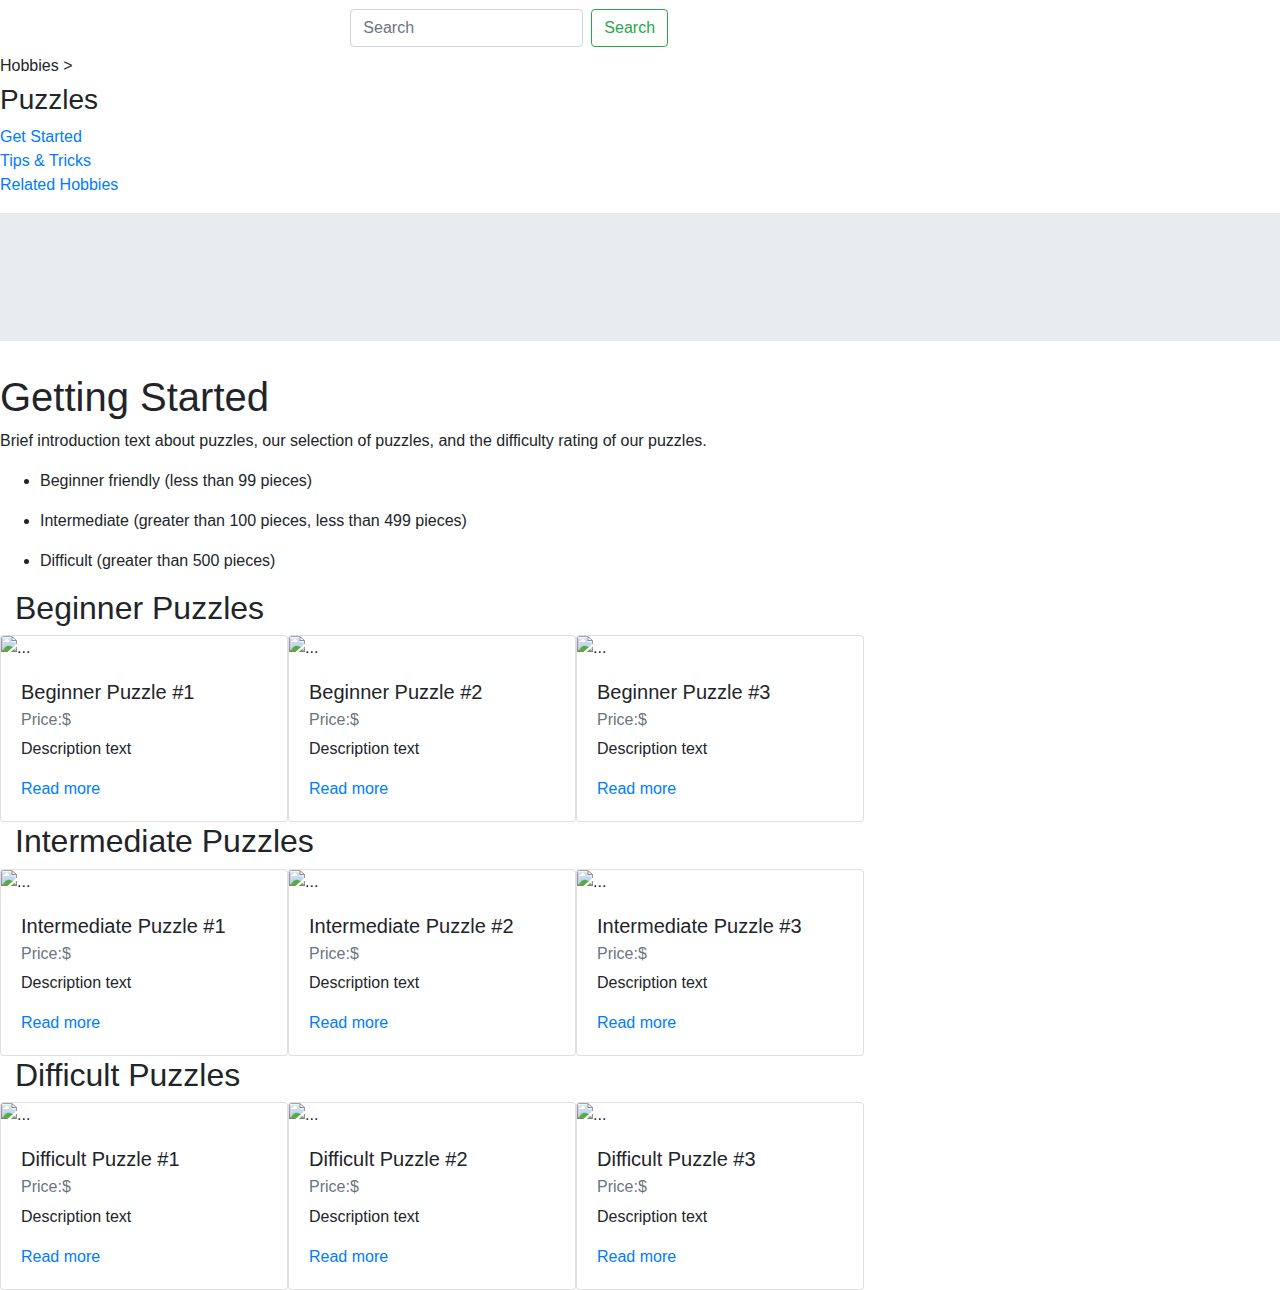
==== index.html @ 5b0d675b "changes" ====
<!DOCTYPE html>
<html lang="en">

<head>
  <!-- Global site tag (gtag.js) - Google Analytics -->
  <script async src="https://www.googletagmanager.com/gtag/js?id=G-N2RT15GYRR"></script>
  <script>
    window.dataLayer = window.dataLayer || [];
    function gtag() { dataLayer.push(arguments); }
    gtag('js', new Date());

    gtag('config', 'G-N2RT15GYRR');
  </script>
  <meta charset="UTF-8">
  <meta name="viewport" content="width=device-width, initial-scale=1.0">
  <title>Megha's Hobby Shop</title>
  <link rel="stylesheet" href="https://stackpath.bootstrapcdn.com/bootstrap/4.3.1/css/bootstrap.min.css"
    integrity="sha384-ggOyR0iXCbMQv3Xipma34MD+dH/1fQ784/j6cY/iJTQUOhcWr7x9JvoRxT2MZw1T" crossorigin="anonymous">
  <link rel="stylesheet" href="/UX_UI_FE_21/css/index.css">
</head>

<body>
  <!-- Main navigation bar -->
  <nav class="navbar navbar-expand-lg navbar-dark">
    <a style="font-family: 'Playfair Display', serif;" class="navbar-brand" href="#">Megha's Hobby Shop</a>
    <button class="navbar-toggler" type="button" data-toggle="collapse" data-target="#navbarNav"
      aria-controls="navbarNav" aria-expanded="false" aria-label="Toggle navigation">
      <span class="navbar-toggler-icon"></span>
    </button>
    <div class="collapse navbar-collapse" id="navbarNav">
      <ul class="navbar-nav">
        <li class="nav-item active">
          <a class="nav-link" href="#">Hobbies <span class="sr-only">(current)</span></a>
        </li>
        <li class="nav-item">
          <a class="nav-link" href="#">Contact</a>
        </li>
      </ul>
      <form class="form-inline my-2 my-lg-0">
        <input class="form-control mr-sm-2" type="search" placeholder="Search" aria-label="Search">
        <button class="btn btn-outline-success my-2 my-sm-0" type="submit">Search</button>
      </form>
    </div>
  </nav>

  <div class="wrapper">
    <!-- Sidebar -->
    <nav id="sidebar">
      <div class="sidebar-header">
        <h6>Hobbies ></h6>
        <h3>Puzzles</h3>
      </div>

      <ul class="list-unstyled components">
        <li>
          <a href="index.html">Get Started</a>
        </li>
        <li>
          <a href="p_tt.html">Tips & Tricks</a>
        </li>
        <li>
          <a href="p_related.html">Related Hobbies</a>
        </li>
      </ul>
    </nav>

    <div class="jumbotron jumbotron-fluid" id="gettingStarted">
      <div class="container">
      </div>
    </div>

    <h1>Getting Started</h1>
    <p>Brief introduction text about puzzles, our selection of puzzles, and the difficulty rating of our puzzles.</p>
    <ul id="difficultyLevels">
      <li>
        <p>Beginner friendly (less than 99 pieces)</p>
      </li>
      <li>
        <p>Intermediate (greater than 100 pieces, less than 499 pieces)</p>
      </li>
      <li>
        <p>Difficult (greater than 500 pieces)</p>
      </li>
    </ul>


    <div class="container-fluid beginnerPuzzles">
      <h2>Beginner Puzzles</h2>
      <div class="row beginner">
        <div class="card" style="width: 18rem;">
          <img src="..." class="card-img-top" alt="...">
          <div class="card-body">
            <h5 class="card-title">Beginner Puzzle #1</h5>
            <h6 class="card-subtitle mb-2 text-muted">Price:$</h6>
            <p class="card-text">Description text</p>
            <a href="#" class="card-link">Read more</a>
          </div>
        </div>

        <div class="card" style="width: 18rem;">
          <img src="..." class="card-img-top" alt="...">
          <div class="card-body">
            <h5 class="card-title">Beginner Puzzle #2</h5>
            <h6 class="card-subtitle mb-2 text-muted">Price:$</h6>
            <p class="card-text">Description text</p>
            <a href="#" class="card-link">Read more</a>
          </div>
        </div>

        <div class="card" style="width: 18rem;">
          <img src="..." class="card-img-top" alt="...">
          <div class="card-body">
            <h5 class="card-title">Beginner Puzzle #3</h5>
            <h6 class="card-subtitle mb-2 text-muted">Price:$</h6>
            <p class="card-text">Description text</p>
            <a href="#" class="card-link">Read more</a>
          </div>
        </div>
      </div>
    </div>

    <div class="container-fluid interPuzzles">
      <h2>Intermediate Puzzles</h2>
      <div class="row intermediate">
        <div class="card" style="width: 18rem;">
          <img src="..." class="card-img-top" alt="...">
          <div class="card-body">
            <h5 class="card-title">Intermediate Puzzle #1</h5>
            <h6 class="card-subtitle mb-2 text-muted">Price:$</h6>
            <p class="card-text">Description text</p>
            <a href="#" class="card-link">Read more</a>
          </div>
        </div>

        <div class="card" style="width: 18rem;">
          <img src="..." class="card-img-top" alt="...">
          <div class="card-body">
            <h5 class="card-title">Intermediate Puzzle #2</h5>
            <h6 class="card-subtitle mb-2 text-muted">Price:$</h6>
            <p class="card-text">Description text</p>
            <a href="#" class="card-link">Read more</a>
          </div>
        </div>

        <div class="card" style="width: 18rem;">
          <img src="..." class="card-img-top" alt="...">
          <div class="card-body">
            <h5 class="card-title">Intermediate Puzzle #3</h5>
            <h6 class="card-subtitle mb-2 text-muted">Price:$</h6>
            <p class="card-text">Description text</p>
            <a href="#" class="card-link">Read more</a>
          </div>
        </div>
      </div>
    </div>

    <div class="container-fluid difficultPuzzles">
      <h2>Difficult Puzzles</h2>
      <div class="row difficult">
        <div class="card" style="width: 18rem;">
          <img src="..." class="card-img-top" alt="...">
          <div class="card-body">
            <h5 class="card-title">Difficult Puzzle #1</h5>
            <h6 class="card-subtitle mb-2 text-muted">Price:$</h6>
            <p class="card-text">Description text</p>
            <a href="#" class="card-link">Read more</a>
          </div>
        </div>

        <div class="card" style="width: 18rem;">
          <img src="..." class="card-img-top" alt="...">
          <div class="card-body">
            <h5 class="card-title">Difficult Puzzle #2</h5>
            <h6 class="card-subtitle mb-2 text-muted">Price:$</h6>
            <p class="card-text">Description text</p>
            <a href="#" class="card-link">Read more</a>
          </div>
        </div>

        <div class="card" style="width: 18rem;">
          <img src="..." class="card-img-top" alt="...">
          <div class="card-body">
            <h5 class="card-title">Difficult Puzzle #3</h5>
            <h6 class="card-subtitle mb-2 text-muted">Price:$</h6>
            <p class="card-text">Description text</p>
            <a href="#" class="card-link">Read more</a>
          </div>
        </div>
      </div>
    </div>



  </div>
</body>

</html>
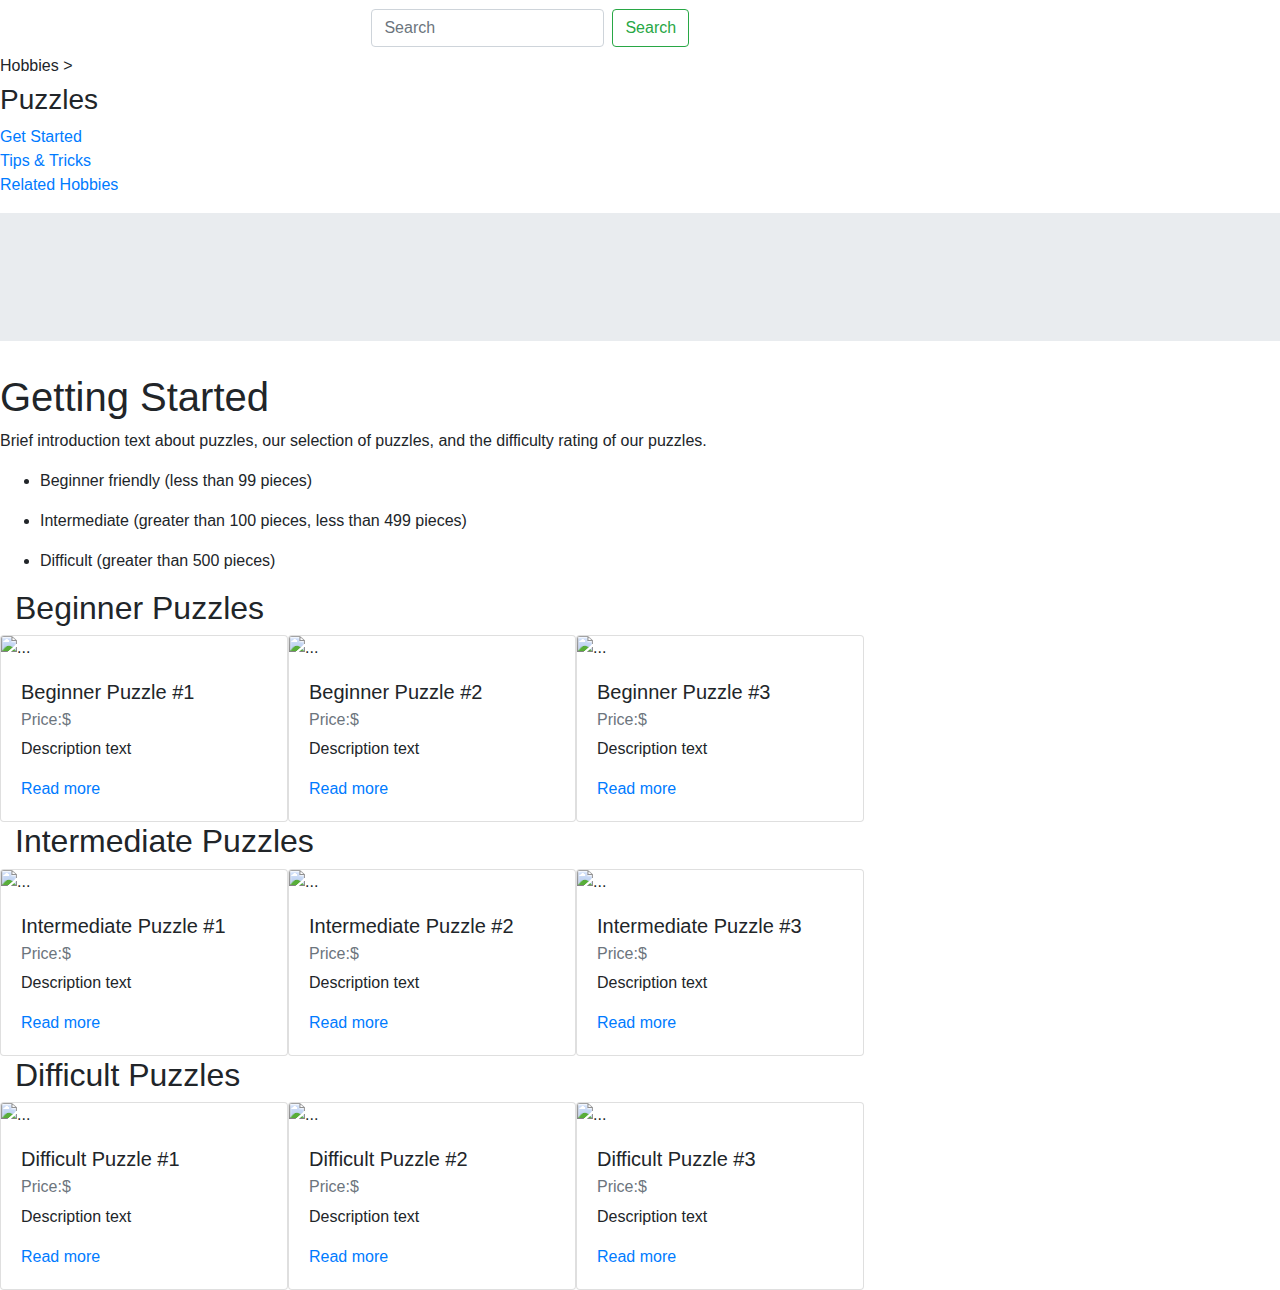
==== commit a6f25866: "Changed navbar shop title" ====
--- a/index.html
+++ b/index.html
@@ -17,12 +17,24 @@
   <link rel="stylesheet" href="https://stackpath.bootstrapcdn.com/bootstrap/4.3.1/css/bootstrap.min.css"
     integrity="sha384-ggOyR0iXCbMQv3Xipma34MD+dH/1fQ784/j6cY/iJTQUOhcWr7x9JvoRxT2MZw1T" crossorigin="anonymous">
   <link rel="stylesheet" href="/UX_UI_FE_21/css/index.css">
+
+  <!-- Hotjar Tracking Code for https://megham-cloud.github.io/UX_UI_FE_21/ -->
+<script>
+  (function(h,o,t,j,a,r){
+      h.hj=h.hj||function(){(h.hj.q=h.hj.q||[]).push(arguments)};
+      h._hjSettings={hjid:2211404,hjsv:6};
+      a=o.getElementsByTagName('head')[0];
+      r=o.createElement('script');r.async=1;
+      r.src=t+h._hjSettings.hjid+j+h._hjSettings.hjsv;
+      a.appendChild(r);
+  })(window,document,'https://static.hotjar.com/c/hotjar-','.js?sv=');
+</script>
 </head>
 
 <body>
   <!-- Main navigation bar -->
   <nav class="navbar navbar-expand-lg navbar-dark">
-    <a style="font-family: 'Playfair Display', serif;" class="navbar-brand" href="#">Megha's Hobby Shop</a>
+    <a style="font-family: 'Playfair Display', serif;" class="navbar-brand" href="#">Everyone's Hobby Shop</a>
     <button class="navbar-toggler" type="button" data-toggle="collapse" data-target="#navbarNav"
       aria-controls="navbarNav" aria-expanded="false" aria-label="Toggle navigation">
       <span class="navbar-toggler-icon"></span>
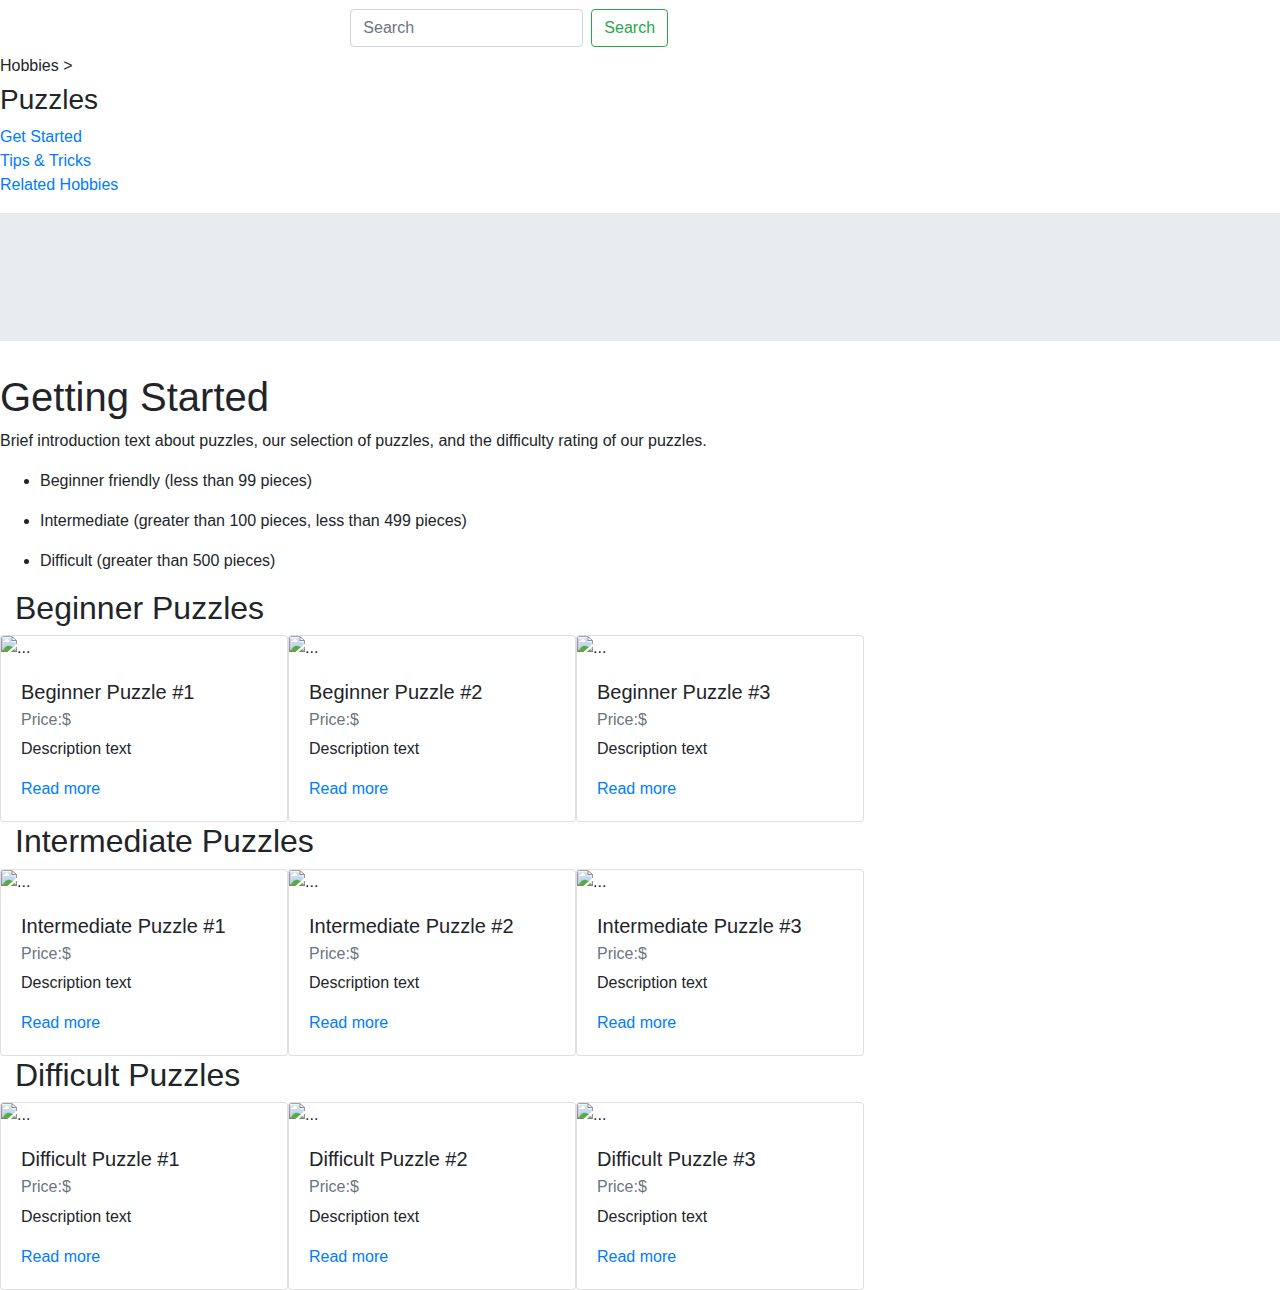
==== commit 6ae11ee8: "Revert "Changed navbar shop title"" ====
--- a/index.html
+++ b/index.html
@@ -34,7 +34,7 @@
 <body>
   <!-- Main navigation bar -->
   <nav class="navbar navbar-expand-lg navbar-dark">
-    <a style="font-family: 'Playfair Display', serif;" class="navbar-brand" href="#">Everyone's Hobby Shop</a>
+    <a style="font-family: 'Playfair Display', serif;" class="navbar-brand" href="#">Megha's Hobby Shop</a>
     <button class="navbar-toggler" type="button" data-toggle="collapse" data-target="#navbarNav"
       aria-controls="navbarNav" aria-expanded="false" aria-label="Toggle navigation">
       <span class="navbar-toggler-icon"></span>
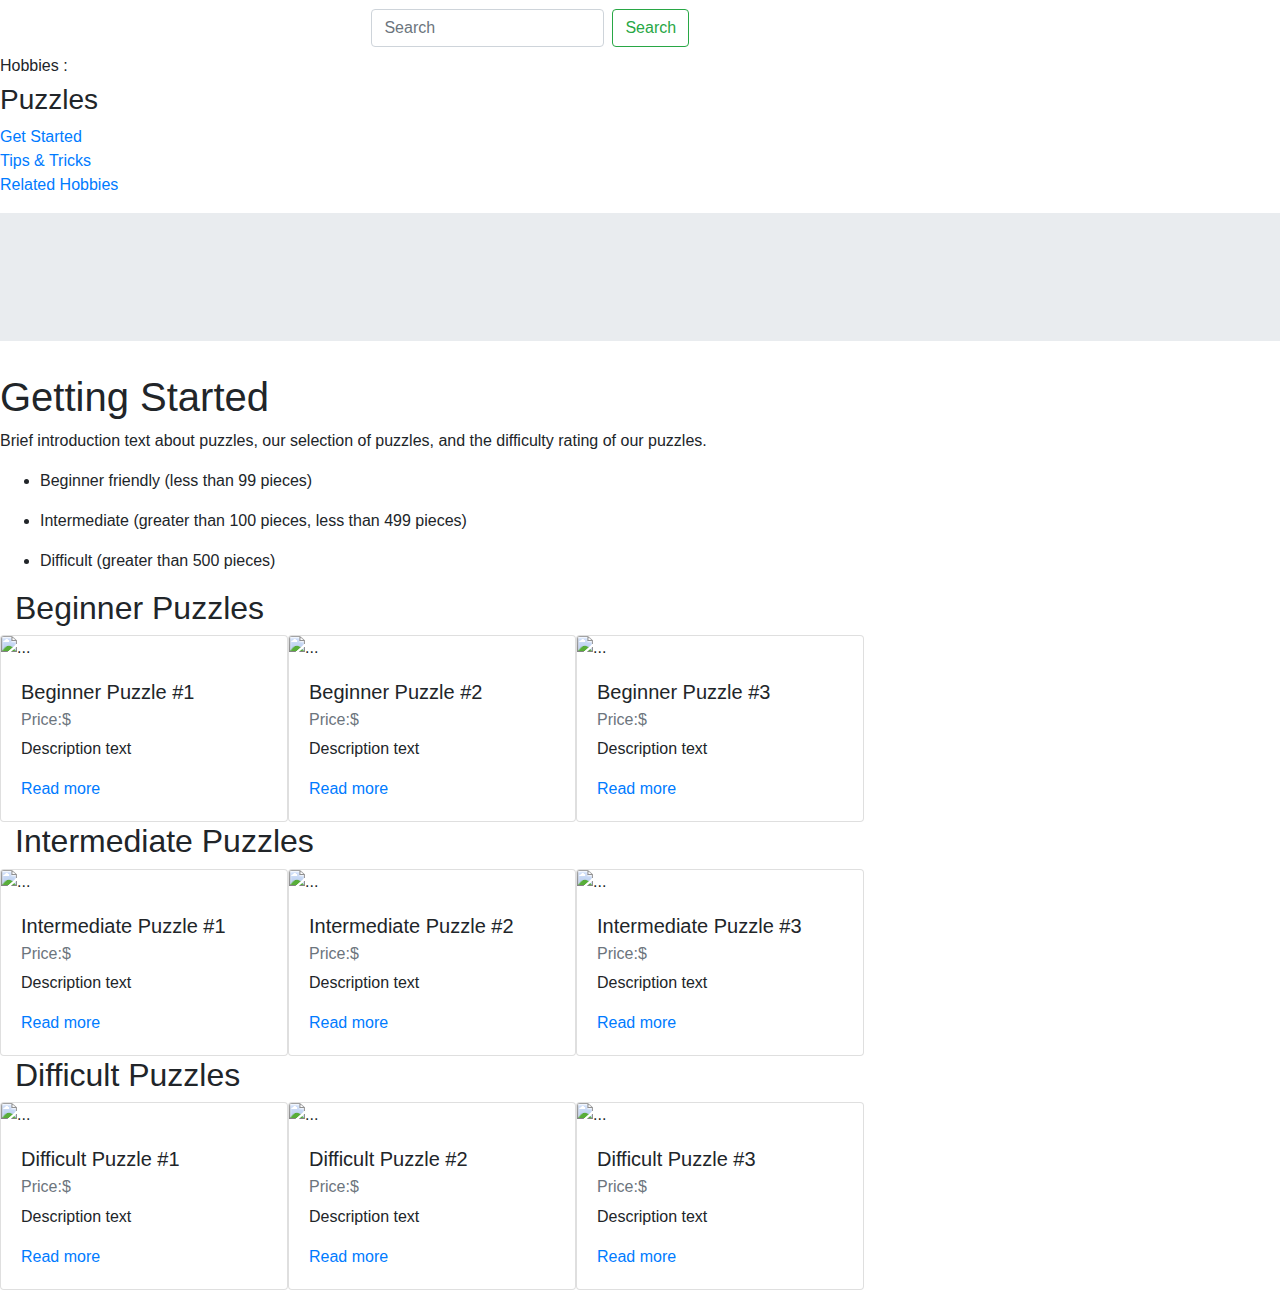
==== commit 7160f9e5: "Changed breadcrumb" ====
--- a/index.html
+++ b/index.html
@@ -34,7 +34,7 @@
 <body>
   <!-- Main navigation bar -->
   <nav class="navbar navbar-expand-lg navbar-dark">
-    <a style="font-family: 'Playfair Display', serif;" class="navbar-brand" href="#">Megha's Hobby Shop</a>
+    <a style="font-family: 'Playfair Display', serif;" class="navbar-brand" href="#">Everyone's Hobby Shop</a>
     <button class="navbar-toggler" type="button" data-toggle="collapse" data-target="#navbarNav"
       aria-controls="navbarNav" aria-expanded="false" aria-label="Toggle navigation">
       <span class="navbar-toggler-icon"></span>
@@ -59,7 +59,7 @@
     <!-- Sidebar -->
     <nav id="sidebar">
       <div class="sidebar-header">
-        <h6>Hobbies ></h6>
+        <h6>Hobbies :</h6>
         <h3>Puzzles</h3>
       </div>
 
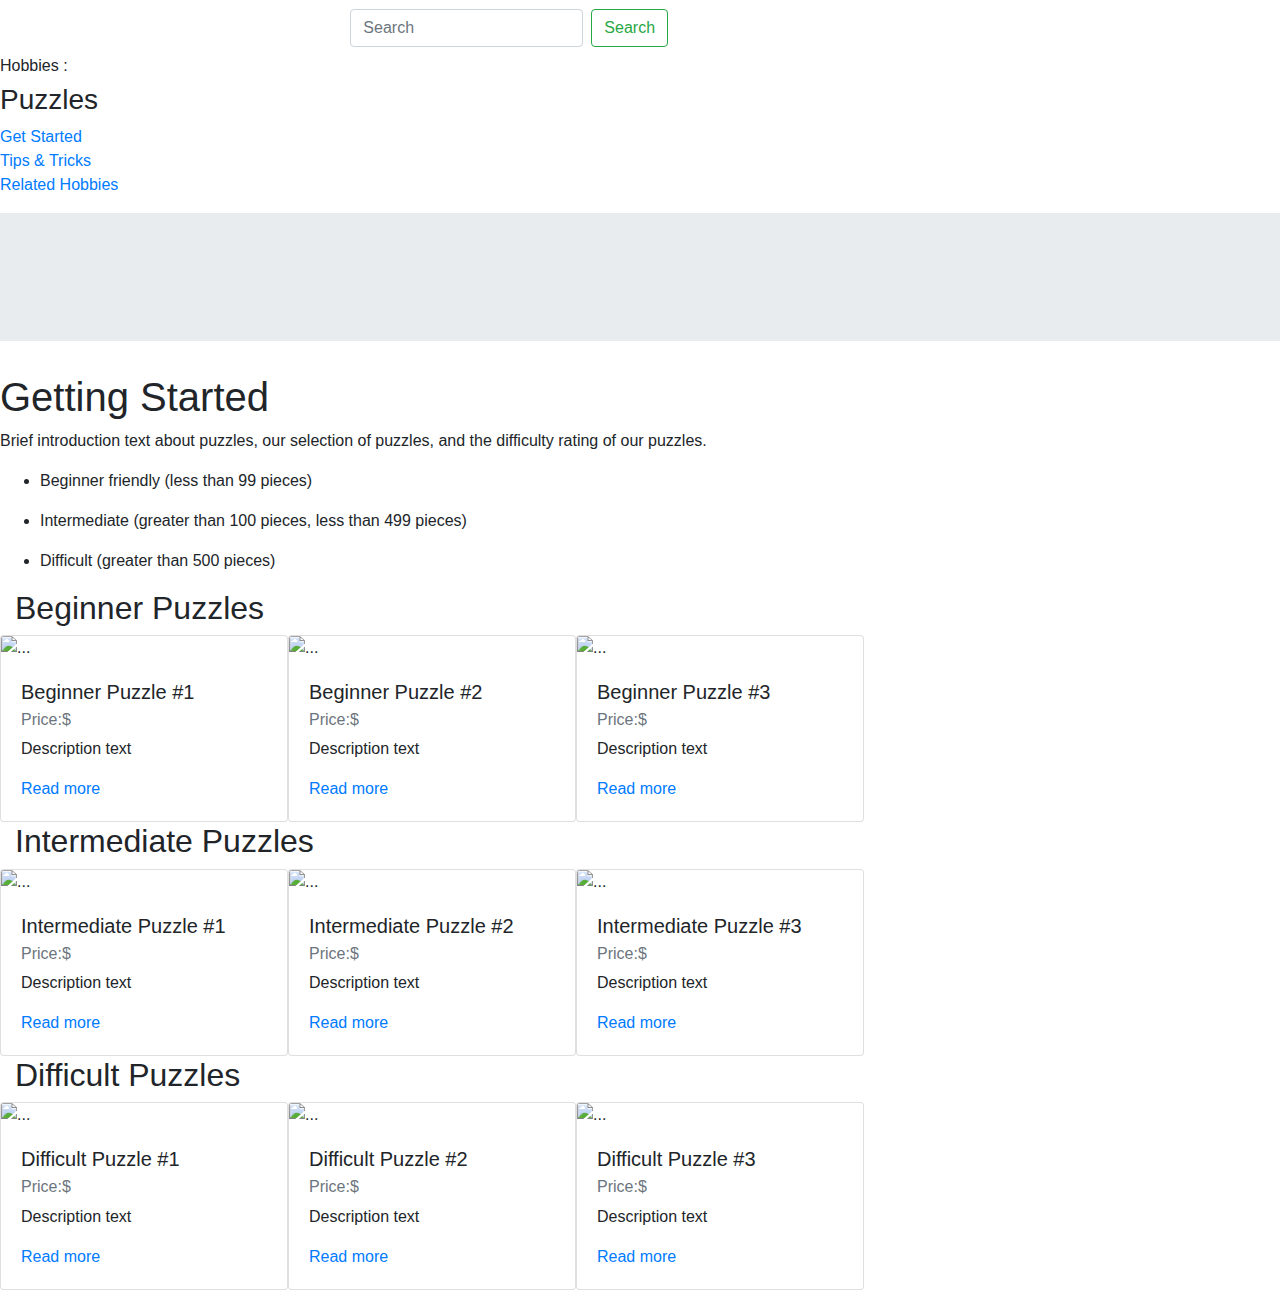
==== commit 92578f61: "Merge pull request #4 from megham-cloud/test" ====
--- a/index.html
+++ b/index.html
@@ -34,7 +34,7 @@
 <body>
   <!-- Main navigation bar -->
   <nav class="navbar navbar-expand-lg navbar-dark">
-    <a style="font-family: 'Playfair Display', serif;" class="navbar-brand" href="#">Everyone's Hobby Shop</a>
+    <a style="font-family: 'Playfair Display', serif;" class="navbar-brand" href="#">Megha's Hobby Shop</a>
     <button class="navbar-toggler" type="button" data-toggle="collapse" data-target="#navbarNav"
       aria-controls="navbarNav" aria-expanded="false" aria-label="Toggle navigation">
       <span class="navbar-toggler-icon"></span>
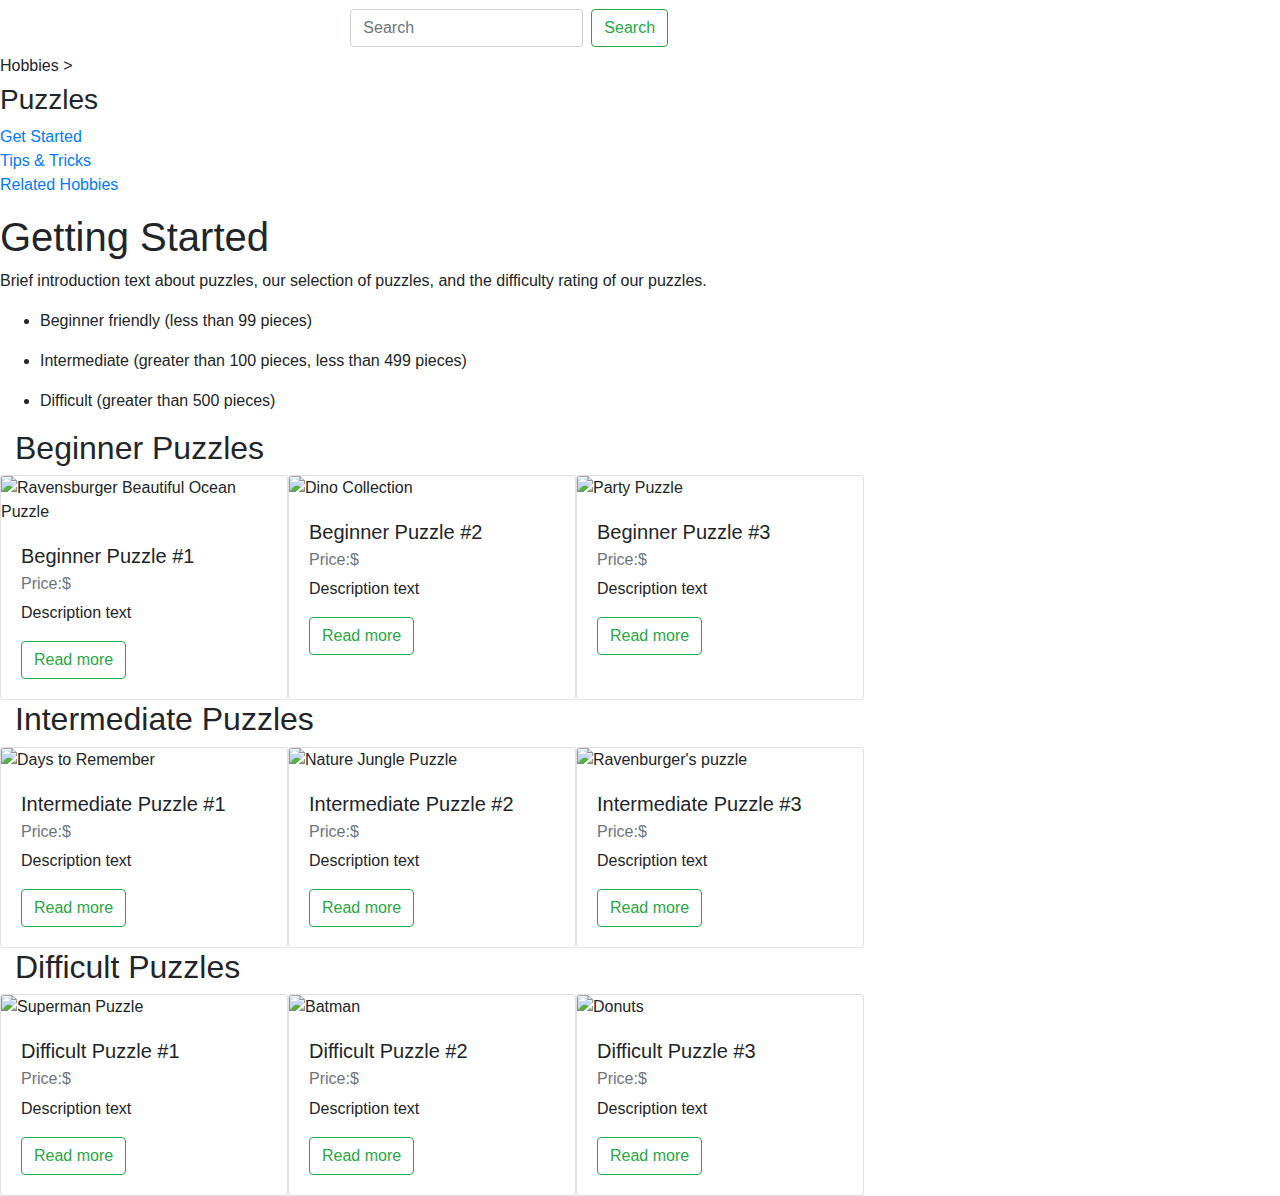
==== commit 51ae9c25: "images added!" ====
--- a/index.html
+++ b/index.html
@@ -59,7 +59,7 @@
     <!-- Sidebar -->
     <nav id="sidebar">
       <div class="sidebar-header">
-        <h6>Hobbies :</h6>
+        <h6>Hobbies ></h6>
         <h3>Puzzles</h3>
       </div>
 
@@ -76,9 +76,8 @@
       </ul>
     </nav>
 
-    <div class="jumbotron jumbotron-fluid" id="gettingStarted">
-      <div class="container">
-      </div>
+    <div class="gettingStarted">
+
     </div>
 
     <h1>Getting Started</h1>
@@ -100,32 +99,32 @@
       <h2>Beginner Puzzles</h2>
       <div class="row beginner">
         <div class="card" style="width: 18rem;">
-          <img src="..." class="card-img-top" alt="...">
+          <img src="/UX_UI_FE_21/images/BeginnerPuzzle1.jpg" class="card-img-top" alt="Ravensburger Beautiful Ocean Puzzle">
           <div class="card-body">
             <h5 class="card-title">Beginner Puzzle #1</h5>
             <h6 class="card-subtitle mb-2 text-muted">Price:$</h6>
             <p class="card-text">Description text</p>
-            <a href="#" class="card-link">Read more</a>
-          </div>
-        </div>
-
-        <div class="card" style="width: 18rem;">
-          <img src="..." class="card-img-top" alt="...">
+            <button class="btn btn-outline-success my-2 my-sm-0">Read more</button>
+          </div>
+        </div>
+
+        <div class="card" style="width: 18rem;">
+          <img src="/UX_UI_FE_21/images/DinosaurCollection.jpg" class="card-img-top" alt="Dino Collection">
           <div class="card-body">
             <h5 class="card-title">Beginner Puzzle #2</h5>
             <h6 class="card-subtitle mb-2 text-muted">Price:$</h6>
             <p class="card-text">Description text</p>
-            <a href="#" class="card-link">Read more</a>
-          </div>
-        </div>
-
-        <div class="card" style="width: 18rem;">
-          <img src="..." class="card-img-top" alt="...">
+            <button class="btn btn-outline-success my-2 my-sm-0">Read more</button>
+          </div>
+        </div>
+
+        <div class="card" style="width: 18rem;">
+          <img src="/UX_UI_FE_21/images/partyPuzzle.jpg" class="card-img-top" alt="Party Puzzle">
           <div class="card-body">
             <h5 class="card-title">Beginner Puzzle #3</h5>
             <h6 class="card-subtitle mb-2 text-muted">Price:$</h6>
             <p class="card-text">Description text</p>
-            <a href="#" class="card-link">Read more</a>
+            <button class="btn btn-outline-success my-2 my-sm-0">Read more</button>
           </div>
         </div>
       </div>
@@ -135,32 +134,32 @@
       <h2>Intermediate Puzzles</h2>
       <div class="row intermediate">
         <div class="card" style="width: 18rem;">
-          <img src="..." class="card-img-top" alt="...">
+          <img src="/UX_UI_FE_21/images/remember.jpg" class="card-img-top" alt="Days to Remember">
           <div class="card-body">
             <h5 class="card-title">Intermediate Puzzle #1</h5>
             <h6 class="card-subtitle mb-2 text-muted">Price:$</h6>
             <p class="card-text">Description text</p>
-            <a href="#" class="card-link">Read more</a>
-          </div>
-        </div>
-
-        <div class="card" style="width: 18rem;">
-          <img src="..." class="card-img-top" alt="...">
+            <button class="btn btn-outline-success my-2 my-sm-0">Read more</button>
+          </div>
+        </div>
+
+        <div class="card" style="width: 18rem;">
+          <img src="/UX_UI_FE_21/images/natureJungle.jpg" class="card-img-top" alt="Nature Jungle Puzzle">
           <div class="card-body">
             <h5 class="card-title">Intermediate Puzzle #2</h5>
             <h6 class="card-subtitle mb-2 text-muted">Price:$</h6>
             <p class="card-text">Description text</p>
-            <a href="#" class="card-link">Read more</a>
-          </div>
-        </div>
-
-        <div class="card" style="width: 18rem;">
-          <img src="..." class="card-img-top" alt="...">
+            <button class="btn btn-outline-success my-2 my-sm-0">Read more</button>
+          </div>
+        </div>
+
+        <div class="card" style="width: 18rem;">
+          <img src="/UX_UI_FE_21/images/burger.jpg" class="card-img-top" alt="Ravenburger's puzzle">
           <div class="card-body">
             <h5 class="card-title">Intermediate Puzzle #3</h5>
             <h6 class="card-subtitle mb-2 text-muted">Price:$</h6>
             <p class="card-text">Description text</p>
-            <a href="#" class="card-link">Read more</a>
+            <button class="btn btn-outline-success my-2 my-sm-0">Read more</button>
           </div>
         </div>
       </div>
@@ -170,32 +169,32 @@
       <h2>Difficult Puzzles</h2>
       <div class="row difficult">
         <div class="card" style="width: 18rem;">
-          <img src="..." class="card-img-top" alt="...">
+          <img src="/UX_UI_FE_21/images/superman.jpg" class="card-img-top" alt="Superman Puzzle">
           <div class="card-body">
             <h5 class="card-title">Difficult Puzzle #1</h5>
             <h6 class="card-subtitle mb-2 text-muted">Price:$</h6>
             <p class="card-text">Description text</p>
-            <a href="#" class="card-link">Read more</a>
-          </div>
-        </div>
-
-        <div class="card" style="width: 18rem;">
-          <img src="..." class="card-img-top" alt="...">
+            <button class="btn btn-outline-success my-2 my-sm-0">Read more</button>
+          </div>
+        </div>
+
+        <div class="card" style="width: 18rem;">
+          <img src="/UX_UI_FE_21/images/batman.jpg" class="card-img-top" alt="Batman">
           <div class="card-body">
             <h5 class="card-title">Difficult Puzzle #2</h5>
             <h6 class="card-subtitle mb-2 text-muted">Price:$</h6>
             <p class="card-text">Description text</p>
-            <a href="#" class="card-link">Read more</a>
-          </div>
-        </div>
-
-        <div class="card" style="width: 18rem;">
-          <img src="..." class="card-img-top" alt="...">
+            <button class="btn btn-outline-success my-2 my-sm-0">Read more</button>
+          </div>
+        </div>
+
+        <div class="card" style="width: 18rem;">
+          <img src="/UX_UI_FE_21/images/donuts.jpg" class="card-img-top" alt="Donuts">
           <div class="card-body">
             <h5 class="card-title">Difficult Puzzle #3</h5>
             <h6 class="card-subtitle mb-2 text-muted">Price:$</h6>
             <p class="card-text">Description text</p>
-            <a href="#" class="card-link">Read more</a>
+            <button class="btn btn-outline-success my-2 my-sm-0">Read more</button>
           </div>
         </div>
       </div>
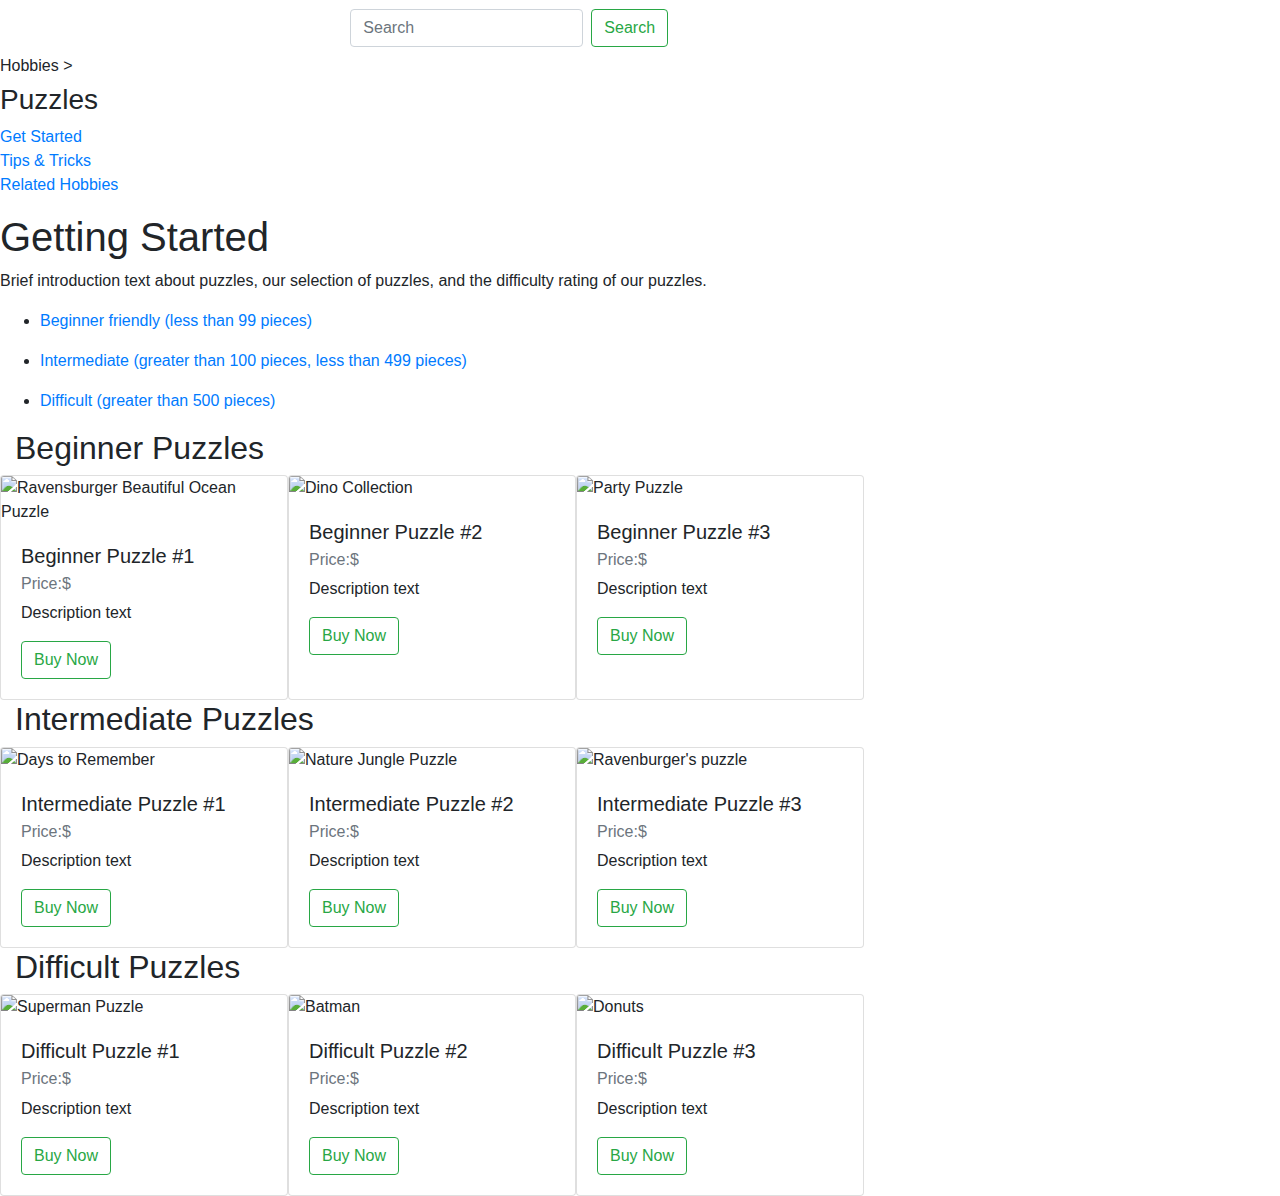
==== commit 937875f8: "QA Changes" ====
--- a/index.html
+++ b/index.html
@@ -84,18 +84,18 @@
     <p>Brief introduction text about puzzles, our selection of puzzles, and the difficulty rating of our puzzles.</p>
     <ul id="difficultyLevels">
       <li>
-        <p>Beginner friendly (less than 99 pieces)</p>
+        <p><a href="#beginner">Beginner friendly (less than 99 pieces)</a></p>
       </li>
       <li>
-        <p>Intermediate (greater than 100 pieces, less than 499 pieces)</p>
+        <p><a href="#inter">Intermediate (greater than 100 pieces, less than 499 pieces)</a></p>
       </li>
       <li>
-        <p>Difficult (greater than 500 pieces)</p>
+        <p><a href="#difficult">Difficult (greater than 500 pieces)</a></p>
       </li>
     </ul>
 
 
-    <div class="container-fluid beginnerPuzzles">
+    <div class="container-fluid beginnerPuzzles" id="beginner">
       <h2>Beginner Puzzles</h2>
       <div class="row beginner">
         <div class="card" style="width: 18rem;">
@@ -104,7 +104,7 @@
             <h5 class="card-title">Beginner Puzzle #1</h5>
             <h6 class="card-subtitle mb-2 text-muted">Price:$</h6>
             <p class="card-text">Description text</p>
-            <button class="btn btn-outline-success my-2 my-sm-0">Read more</button>
+            <button class="btn btn-outline-success my-2 my-sm-0">Buy Now</button>
           </div>
         </div>
 
@@ -114,7 +114,7 @@
             <h5 class="card-title">Beginner Puzzle #2</h5>
             <h6 class="card-subtitle mb-2 text-muted">Price:$</h6>
             <p class="card-text">Description text</p>
-            <button class="btn btn-outline-success my-2 my-sm-0">Read more</button>
+            <button class="btn btn-outline-success my-2 my-sm-0">Buy Now</button>
           </div>
         </div>
 
@@ -124,13 +124,13 @@
             <h5 class="card-title">Beginner Puzzle #3</h5>
             <h6 class="card-subtitle mb-2 text-muted">Price:$</h6>
             <p class="card-text">Description text</p>
-            <button class="btn btn-outline-success my-2 my-sm-0">Read more</button>
-          </div>
-        </div>
-      </div>
-    </div>
-
-    <div class="container-fluid interPuzzles">
+            <button class="btn btn-outline-success my-2 my-sm-0">Buy Now</button>
+          </div>
+        </div>
+      </div>
+    </div>
+
+    <div class="container-fluid interPuzzles" id="inter">
       <h2>Intermediate Puzzles</h2>
       <div class="row intermediate">
         <div class="card" style="width: 18rem;">
@@ -139,7 +139,7 @@
             <h5 class="card-title">Intermediate Puzzle #1</h5>
             <h6 class="card-subtitle mb-2 text-muted">Price:$</h6>
             <p class="card-text">Description text</p>
-            <button class="btn btn-outline-success my-2 my-sm-0">Read more</button>
+            <button class="btn btn-outline-success my-2 my-sm-0">Buy Now</button>
           </div>
         </div>
 
@@ -149,7 +149,7 @@
             <h5 class="card-title">Intermediate Puzzle #2</h5>
             <h6 class="card-subtitle mb-2 text-muted">Price:$</h6>
             <p class="card-text">Description text</p>
-            <button class="btn btn-outline-success my-2 my-sm-0">Read more</button>
+            <button class="btn btn-outline-success my-2 my-sm-0">Buy Now</button>
           </div>
         </div>
 
@@ -159,13 +159,13 @@
             <h5 class="card-title">Intermediate Puzzle #3</h5>
             <h6 class="card-subtitle mb-2 text-muted">Price:$</h6>
             <p class="card-text">Description text</p>
-            <button class="btn btn-outline-success my-2 my-sm-0">Read more</button>
-          </div>
-        </div>
-      </div>
-    </div>
-
-    <div class="container-fluid difficultPuzzles">
+            <button class="btn btn-outline-success my-2 my-sm-0">Buy Now</button>
+          </div>
+        </div>
+      </div>
+    </div>
+
+    <div class="container-fluid difficultPuzzles" id="difficult">
       <h2>Difficult Puzzles</h2>
       <div class="row difficult">
         <div class="card" style="width: 18rem;">
@@ -174,7 +174,7 @@
             <h5 class="card-title">Difficult Puzzle #1</h5>
             <h6 class="card-subtitle mb-2 text-muted">Price:$</h6>
             <p class="card-text">Description text</p>
-            <button class="btn btn-outline-success my-2 my-sm-0">Read more</button>
+            <button class="btn btn-outline-success my-2 my-sm-0">Buy Now</button>
           </div>
         </div>
 
@@ -184,7 +184,7 @@
             <h5 class="card-title">Difficult Puzzle #2</h5>
             <h6 class="card-subtitle mb-2 text-muted">Price:$</h6>
             <p class="card-text">Description text</p>
-            <button class="btn btn-outline-success my-2 my-sm-0">Read more</button>
+            <button class="btn btn-outline-success my-2 my-sm-0">Buy Now</button>
           </div>
         </div>
 
@@ -194,7 +194,7 @@
             <h5 class="card-title">Difficult Puzzle #3</h5>
             <h6 class="card-subtitle mb-2 text-muted">Price:$</h6>
             <p class="card-text">Description text</p>
-            <button class="btn btn-outline-success my-2 my-sm-0">Read more</button>
+            <button class="btn btn-outline-success my-2 my-sm-0">Buy Now</button>
           </div>
         </div>
       </div>
